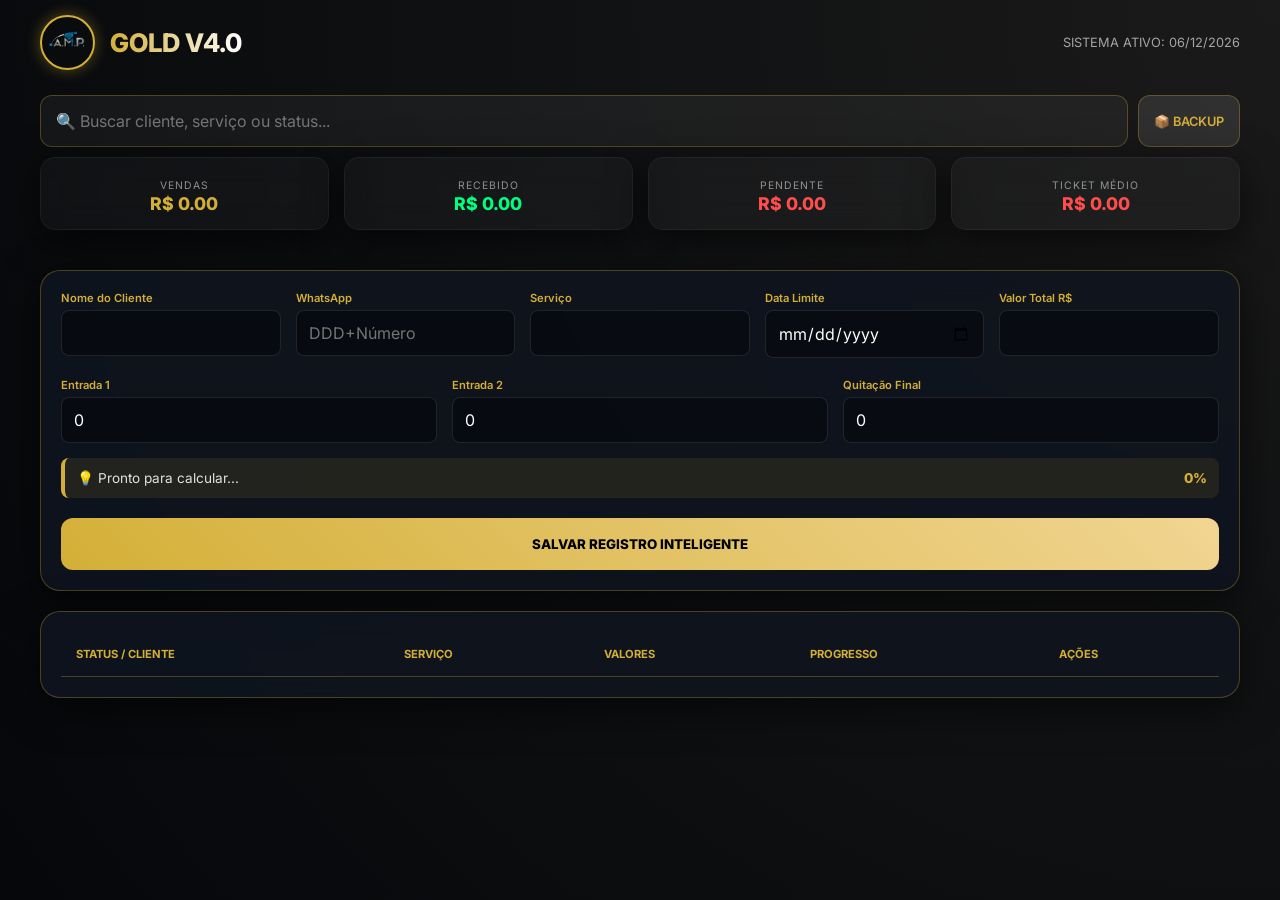
==== index.html @ 13220a51 "Add files via upload" ====
<!DOCTYPE html>
<html lang="pt-br">
<head>
    <meta charset="UTF-8">
    <meta name="viewport" content="width=device-width, initial-scale=1.0, maximum-scale=1.0, user-scalable=no">
    <title>GOLD V4.0 | MASTER INTEL</title>
    
    <link rel="manifest" href="manifest.json">
    <meta name="theme-color" content="#05070a">
    <meta name="apple-mobile-web-app-capable" content="yes">
    <meta name="apple-mobile-web-app-status-bar-style" content="black-translucent">
  
    <link href="https://fonts.googleapis.com/css2?family=Inter:wght@300;400;600;800&display=swap" rel="stylesheet">
    <link rel="icon" type="image/jpeg" href="logo.jpg">

    <style>
        :root {
            --accent-gold: #d4af37;
            --accent-green: #00ff80;
            --accent-red: #ff4d4d;
            --glass-bg: rgba(15, 20, 30, 0.9);
            --glass-border: rgba(212, 175, 55, 0.3);
        }

        * { margin: 0; padding: 0; box-sizing: border-box; font-family: 'Inter', sans-serif; -webkit-tap-highlight-color: transparent; }
        body { background: fixed radial-gradient(circle at top right, #1a1a1a, #05070a); color: #e0e0e0; min-height: 100vh; padding: 15px; }
        .container { max-width: 1200px; margin: 0 auto; }

        .glass-panel {
            background: var(--glass-bg);
            backdrop-filter: blur(15px);
            -webkit-backdrop-filter: blur(15px);
            border: 1px solid var(--glass-border);
            border-radius: 20px;
            padding: 20px;
            margin-bottom: 20px;
            box-shadow: 0 10px 40px rgba(0,0,0,0.6);
        }

        header { display: flex; justify-content: space-between; align-items: center; margin-bottom: 25px; }
        .logo-area { display: flex; align-items: center; gap: 15px; }
        .logo-img { width: 55px; height: 55px; border-radius: 50%; border: 2px solid var(--accent-gold); box-shadow: 0 0 15px rgba(212, 175, 55, 0.4); }
        .logo-text { font-weight: 800; font-size: 1.6rem; background: linear-gradient(to right, #d4af37, #fff); -webkit-background-clip: text; -webkit-text-fill-color: transparent; }

        .search-container { display: flex; gap: 10px; margin-bottom: 10px; }
        .search-container input {
            flex: 1; background: rgba(255,255,255,0.05); border: 1px solid var(--glass-border);
            padding: 15px; border-radius: 12px; color: white; font-size: 1rem;
        }

        .btn-backup { background: rgba(255,255,255,0.1); border: 1px solid var(--glass-border); color: var(--accent-gold); padding: 0 15px; border-radius: 12px; cursor: pointer; font-size: 0.8rem; font-weight: 600; }

        .stats-grid { display: grid; grid-template-columns: repeat(4, 1fr); gap: 15px; margin-bottom: 20px; }
        .stat-card { text-align: center; padding: 15px; border-radius: 15px; background: rgba(255,255,255,0.03); border: 1px solid rgba(255,255,255,0.05); }
        .stat-label { font-size: 0.65rem; text-transform: uppercase; opacity: 0.6; letter-spacing: 1px; }
        .stat-value { display: block; font-size: 1.1rem; font-weight: 800; color: var(--accent-gold); }

        .form-grid { display: grid; grid-template-columns: repeat(auto-fit, minmax(150px, 1fr)); gap: 15px; }
        .field { display: flex; flex-direction: column; gap: 5px; }
        label { font-size: 0.7rem; font-weight: 600; color: var(--accent-gold); }
        input { background: rgba(0,0,0,0.4); border: 1px solid rgba(255,255,255,0.1); padding: 12px; border-radius: 8px; color: white; transition: 0.3s; font-size: 16px !important; }
        input:focus { border-color: var(--accent-gold); background: rgba(0,0,0,0.6); outline: none; }

        .smart-info {
            background: rgba(212, 175, 55, 0.1); border-radius: 8px; padding: 12px; margin-top: 15px;
            border-left: 4px solid var(--accent-gold); font-size: 0.85rem; display: flex; justify-content: space-between; align-items: center;
        }

        .btn-gold {
            background: linear-gradient(45deg, #d4af37, #f1d592); color: #000; border: none;
            padding: 18px; border-radius: 12px; font-weight: 800; width: 100%; margin-top: 20px;
            cursor: pointer; text-transform: uppercase;
        }

        .table-wrapper { overflow-x: auto; -webkit-overflow-scrolling: touch; }
        table { width: 100%; border-collapse: collapse; min-width: 900px; }
        th { text-align: left; padding: 15px; color: var(--accent-gold); font-size: 0.7rem; border-bottom: 1px solid var(--glass-border); }
        td { padding: 15px; border-bottom: 1px solid rgba(255,255,255,0.05); font-size: 0.9rem; }

        .last-edited { border-left: 3px solid var(--accent-gold) !important; background: rgba(212, 175, 55, 0.05); }

        .progress-container { width: 100%; height: 6px; background: rgba(255,255,255,0.1); border-radius: 3px; margin-top: 8px; overflow: hidden; }
        .progress-bar { height: 100%; background: var(--accent-green); transition: width 0.5s ease; }

        .status-badge { padding: 4px 8px; border-radius: 4px; font-size: 0.65rem; font-weight: 800; }
        .bg-red { background: rgba(255, 77, 77, 0.2); color: var(--accent-red); animation: pulse 1.5s infinite; }
        .bg-green { background: rgba(0, 255, 128, 0.2); color: var(--accent-green); }

        @keyframes pulse { 0% { opacity: 1; } 50% { opacity: 0.6; } 100% { opacity: 1; } }

        .action-btn { background: rgba(255,255,255,0.05); border: 1px solid rgba(255,255,255,0.1); cursor: pointer; font-size: 1.1rem; transition: 0.2s; padding: 12px; border-radius: 8px; margin-right: 5px; color: white; }
        .action-btn:hover { background: var(--accent-gold); color: black; }

        @media (max-width: 800px) { 
            .stats-grid { grid-template-columns: 1fr 1fr; gap: 10px; }
            .logo-text { font-size: 1.3rem; }
            .btn-gold { padding: 22px; }
        }
    </style>
</head>
<body>

<div class="container">
    <header>
        <div class="logo-area">
            <img src="logo.jpg" class="logo-img" onerror="this.style.display='none'">
            <div class="logo-text">GOLD V4.0</div>
        </div>
        <div id="date-now" style="font-size: 0.8rem; opacity: 0.7;"></div>
    </header>

    <div class="search-container">
        <input type="text" id="searchInput" placeholder="🔍 Buscar cliente, serviço ou status..." onkeyup="renderTable()">
        <button class="btn-backup" onclick="exportData()">📦 BACKUP</button>
    </div>

    <div class="stats-grid">
        <div class="glass-panel stat-card"><span class="stat-label">Vendas</span><span class="stat-value" id="stat-total">R$ 0,00</span></div>
        <div class="glass-panel stat-card"><span class="stat-label">Recebido</span><span class="stat-value" id="stat-received" style="color:var(--accent-green)">R$ 0,00</span></div>
        <div class="glass-panel stat-card"><span class="stat-label">Pendente</span><span class="stat-value" id="stat-pending" style="color:var(--accent-red)">R$ 0,00</span></div>
        <div class="glass-panel stat-card"><span class="stat-label">Ticket Médio</span><span class="stat-value" id="stat-avg">R$ 0,00</span></div>
    </div>

    <div class="glass-panel" id="formPanel">
        <form id="mainForm">
            <input type="hidden" id="editIdx" value="-1">
            <div class="form-grid">
                <div class="field"><label>Nome do Cliente</label><input type="text" id="cName" required></div>
                <div class="field"><label>WhatsApp</label><input type="tel" id="cPhone" placeholder="DDD+Número"></div>
                <div class="field"><label>Serviço</label><input type="text" id="cServ" required></div>
                <div class="field"><label>Data Limite</label><input type="date" id="cDate" required></div>
                <div class="field"><label>Valor Total R$</label><input type="number" id="vTotal" step="0.01" required oninput="smartAutoFill()"></div>
            </div>

            <div class="form-grid" style="margin-top: 20px;">
                <div class="field"><label>Entrada 1</label><input type="number" id="vE1" step="0.01" value="0" oninput="smartAutoFill()"></div>
                <div class="field"><label>Entrada 2</label><input type="number" id="vE2" step="0.01" value="0" oninput="smartAutoFill()"></div>
                <div class="field"><label>Quitação Final</label><input type="number" id="vQuit" step="0.01" value="0" onclick="autoCompleteQuit()"></div>
            </div>

            <div class="smart-info">
                <span id="smartSuggestion">💡 Pronto para calcular...</span>
                <span id="smartPercent" style="font-weight: 800; color: var(--accent-gold);">0%</span>
            </div>

            <button type="submit" class="btn-gold" id="saveBtn">Salvar Registro Inteligente</button>
        </form>
    </div>

    <div class="glass-panel table-wrapper">
        <table>
            <thead>
                <tr>
                    <th>STATUS / CLIENTE</th>
                    <th>SERVIÇO</th>
                    <th>VALORES</th>
                    <th>PROGRESSO</th>
                    <th>AÇÕES</th>
                </tr>
            </thead>
            <tbody id="tableBody"></tbody>
        </table>
    </div>
</div>

<script>
    let db = JSON.parse(localStorage.getItem('GOLD_V4_MASTER')) || [];
    let lastModifiedIdx = -1;
    const META_TICKET = 500.00;

    function cleanVal(val) { 
        const n = parseFloat(val); 
        return isNaN(n) ? 0 : n; 
    }

    function smartAutoFill() {
        const total = cleanVal(document.getElementById('vTotal').value);
        const e1 = cleanVal(document.getElementById('vE1').value);
        const e2 = cleanVal(document.getElementById('vE2').value);
        const quit = cleanVal(document.getElementById('vQuit').value);
        const pago = e1 + e2 + quit;
        
        const percent = total > 0 ? (pago / total) * 100 : 0;
        document.getElementById('smartPercent').innerText = Math.min(percent, 100).toFixed(0) + "%";
        
        // Cálculo de previsão seguro (sem travar)
        let somaVendas = 0;
        db.forEach(item => somaVendas += cleanVal(item.total));
        
        let qtd = db.length;
        if(document.getElementById('editIdx').value === "-1") {
            somaVendas += total;
            qtd += 1;
        }

        const previsao = qtd > 0 ? (somaVendas / qtd) : 0;
        
        if (total > 0) {
            let cor = previsao < META_TICKET ? 'var(--accent-red)' : 'var(--accent-green)';
            document.getElementById('smartSuggestion').innerHTML = `💡 Falta: <b>R$ ${(total - (e1+e2+quit)).toFixed(2)}</b>. <small style="color:${cor}">Prev: R$ ${previsao.toFixed(2)}</small>`;
        }
    }

    function autoCompleteQuit() {
        const total = cleanVal(document.getElementById('vTotal').value);
        const e1 = cleanVal(document.getElementById('vE1').value);
        const e2 = cleanVal(document.getElementById('vE2').value);
        if (total > 0) {
            document.getElementById('vQuit').value = (total - (e1 + e2)).toFixed(2);
            smartAutoFill();
        }
    }

    function renderTable() {
        const tbody = document.getElementById('tableBody');
        const search = document.getElementById('searchInput').value.toLowerCase();
        tbody.innerHTML = '';
        let tVendas = 0, tRec = 0, tPen = 0;

        db.forEach((item, index) => {
            const vTotal = cleanVal(item.total);
            const vPago = cleanVal(item.e1) + cleanVal(item.e2) + cleanVal(item.quit);
            const vSaldo = vTotal - vPago;
            const percent = vTotal > 0 ? (vPago / vTotal) * 100 : 0;
            const isAtrasado = vSaldo > 0 && item.date && new Date(item.date) < new Date();
            const statusLabel = vSaldo <= 0 ? "QUITADO" : (isAtrasado ? "ATRASADO" : "EM DIA");

            if (!item.name.toLowerCase().includes(search) && !item.serv.toLowerCase().includes(search)) return;

            tVendas += vTotal; tRec += vPago; tPen += vSaldo;

            tbody.innerHTML += `
                <tr class="${index === lastModifiedIdx ? 'last-edited' : ''}">
                    <td>
                        <span class="status-badge ${vSaldo <= 0 ? 'bg-green' : (isAtrasado ? 'bg-red' : '')}">${statusLabel}</span><br>
                        <strong style="cursor:pointer; color:var(--accent-gold)" onclick="editItem(${index})">${item.name.toUpperCase()}</strong>
                    </td>
                    <td>${item.serv}<br><small style="opacity:0.5">${item.date || ''}</small></td>
                    <td><b>R$ ${vTotal.toFixed(2)}</b><br><small>Falta: R$ ${vSaldo.toFixed(2)}</small></td>
                    <td>
                        <div class="progress-container"><div class="progress-bar" style="width: ${Math.min(percent, 100)}%"></div></div>
                    </td>
                    <td>
                        <button class="action-btn" onclick="quickPay(${index})">✅</button>
                        <button class="action-btn" onclick="deleteItem(${index})">🗑️</button>
                    </td>
                </tr>
            `;
        });

        document.getElementById('stat-total').innerText = `R$ ${tVendas.toFixed(2)}`;
        document.getElementById('stat-received').innerText = `R$ ${tRec.toFixed(2)}`;
        document.getElementById('stat-pending').innerText = `R$ ${tPen.toFixed(2)}`;
        
        const tm = db.length > 0 ? (tVendas / db.length) : 0;
        const avgElem = document.getElementById('stat-avg');
        avgElem.innerText = `R$ ${tm.toFixed(2)}`;
        avgElem.style.color = tm >= META_TICKET ? "var(--accent-green)" : "var(--accent-red)";
    }

    function quickPay(index) {
        if(confirm("Marcar como pago?")) {
            const item = db[index];
            item.quit = (cleanVal(item.total) - (cleanVal(item.e1) + cleanVal(item.e2))).toFixed(2);
            saveData();
        }
    }

    document.getElementById('mainForm').onsubmit = function(e) {
        e.preventDefault();
        const idx = parseInt(document.getElementById('editIdx').value);
        const data = {
            name: document.getElementById('cName').value,
            phone: document.getElementById('cPhone').value,
            serv: document.getElementById('cServ').value,
            date: document.getElementById('cDate').value,
            total: document.getElementById('vTotal').value,
            e1: document.getElementById('vE1').value,
            e2: document.getElementById('vE2').value,
            quit: document.getElementById('vQuit').value
        };

        if(idx === -1) { 
            db.push(data); 
            lastModifiedIdx = db.length - 1; 
        } else { 
            db[idx] = data; 
            lastModifiedIdx = idx; 
        }

        saveData();
        this.reset();
        document.getElementById('editIdx').value = "-1";
        document.getElementById('saveBtn').innerText = "Salvar Registro Inteligente";
        document.getElementById('smartPercent').innerText = "0%";
    };

    function editItem(index) {
        const item = db[index];
        document.getElementById('cName').value = item.name;
        document.getElementById('cPhone').value = item.phone;
        document.getElementById('cServ').value = item.serv;
        document.getElementById('cDate').value = item.date;
        document.getElementById('vTotal').value = item.total;
        document.getElementById('vE1').value = item.e1;
        document.getElementById('vE2').value = item.e2;
        document.getElementById('vQuit').value = item.quit;
        document.getElementById('editIdx').value = index;
        document.getElementById('saveBtn').innerText = "Atualizar Master Gold";
        window.scrollTo({top: 0, behavior: 'smooth'});
        smartAutoFill();
    }

    function saveData() { 
        localStorage.setItem('GOLD_V4_MASTER', JSON.stringify(db)); 
        renderTable(); 
    }

    function deleteItem(index) { if(confirm("Apagar?")) { db.splice(index, 1); saveData(); } }

    function exportData() {
        if(db.length === 0) return alert("Vazio!");
        let t = "BACKUP GOLD:\n";
        db.forEach(i => t += `- ${i.name}: R$ ${i.total}\n`);
        navigator.clipboard.writeText(t);
        alert("Backup copiado!");
    }
    
    document.getElementById('date-now').innerText = "SISTEMA ATIVO: " + new Date().toLocaleDateString('pt-BR');
    renderTable();
</script>
</body>
</html>
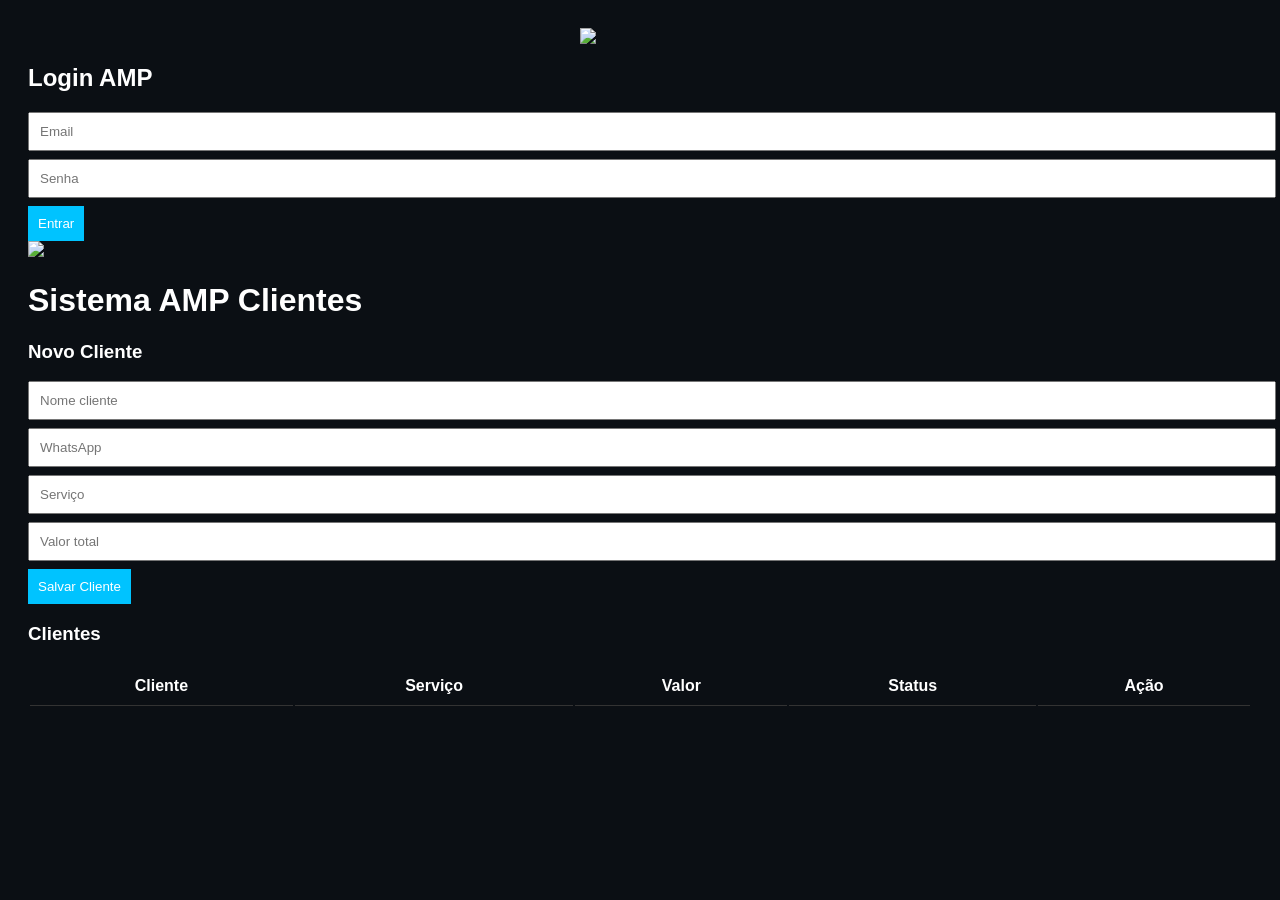
==== commit 92532d6d: "Add files via upload" ====
--- a/index.html
+++ b/index.html
@@ -1,333 +1,88 @@
 <!DOCTYPE html>
 <html lang="pt-br">
+
 <head>
-    <meta charset="UTF-8">
-    <meta name="viewport" content="width=device-width, initial-scale=1.0, maximum-scale=1.0, user-scalable=no">
-    <title>GOLD V4.0 | MASTER INTEL</title>
-    
-    <link rel="manifest" href="manifest.json">
-    <meta name="theme-color" content="#05070a">
-    <meta name="apple-mobile-web-app-capable" content="yes">
-    <meta name="apple-mobile-web-app-status-bar-style" content="black-translucent">
-  
-    <link href="https://fonts.googleapis.com/css2?family=Inter:wght@300;400;600;800&display=swap" rel="stylesheet">
-    <link rel="icon" type="image/jpeg" href="logo.jpg">
+<meta charset="UTF-8">
+<meta name="viewport" content="width=device-width, initial-scale=1.0">
 
-    <style>
-        :root {
-            --accent-gold: #d4af37;
-            --accent-green: #00ff80;
-            --accent-red: #ff4d4d;
-            --glass-bg: rgba(15, 20, 30, 0.9);
-            --glass-border: rgba(212, 175, 55, 0.3);
-        }
+<title>AMP GOLD V7 PRO</title>
 
-        * { margin: 0; padding: 0; box-sizing: border-box; font-family: 'Inter', sans-serif; -webkit-tap-highlight-color: transparent; }
-        body { background: fixed radial-gradient(circle at top right, #1a1a1a, #05070a); color: #e0e0e0; min-height: 100vh; padding: 15px; }
-        .container { max-width: 1200px; margin: 0 auto; }
+<link rel="manifest" href="manifest.json">
+<link rel="icon" href="logo.png">
 
-        .glass-panel {
-            background: var(--glass-bg);
-            backdrop-filter: blur(15px);
-            -webkit-backdrop-filter: blur(15px);
-            border: 1px solid var(--glass-border);
-            border-radius: 20px;
-            padding: 20px;
-            margin-bottom: 20px;
-            box-shadow: 0 10px 40px rgba(0,0,0,0.6);
-        }
+<link rel="stylesheet" href="style.css">
 
-        header { display: flex; justify-content: space-between; align-items: center; margin-bottom: 25px; }
-        .logo-area { display: flex; align-items: center; gap: 15px; }
-        .logo-img { width: 55px; height: 55px; border-radius: 50%; border: 2px solid var(--accent-gold); box-shadow: 0 0 15px rgba(212, 175, 55, 0.4); }
-        .logo-text { font-weight: 800; font-size: 1.6rem; background: linear-gradient(to right, #d4af37, #fff); -webkit-background-clip: text; -webkit-text-fill-color: transparent; }
+</head>
 
-        .search-container { display: flex; gap: 10px; margin-bottom: 10px; }
-        .search-container input {
-            flex: 1; background: rgba(255,255,255,0.05); border: 1px solid var(--glass-border);
-            padding: 15px; border-radius: 12px; color: white; font-size: 1rem;
-        }
-
-        .btn-backup { background: rgba(255,255,255,0.1); border: 1px solid var(--glass-border); color: var(--accent-gold); padding: 0 15px; border-radius: 12px; cursor: pointer; font-size: 0.8rem; font-weight: 600; }
-
-        .stats-grid { display: grid; grid-template-columns: repeat(4, 1fr); gap: 15px; margin-bottom: 20px; }
-        .stat-card { text-align: center; padding: 15px; border-radius: 15px; background: rgba(255,255,255,0.03); border: 1px solid rgba(255,255,255,0.05); }
-        .stat-label { font-size: 0.65rem; text-transform: uppercase; opacity: 0.6; letter-spacing: 1px; }
-        .stat-value { display: block; font-size: 1.1rem; font-weight: 800; color: var(--accent-gold); }
-
-        .form-grid { display: grid; grid-template-columns: repeat(auto-fit, minmax(150px, 1fr)); gap: 15px; }
-        .field { display: flex; flex-direction: column; gap: 5px; }
-        label { font-size: 0.7rem; font-weight: 600; color: var(--accent-gold); }
-        input { background: rgba(0,0,0,0.4); border: 1px solid rgba(255,255,255,0.1); padding: 12px; border-radius: 8px; color: white; transition: 0.3s; font-size: 16px !important; }
-        input:focus { border-color: var(--accent-gold); background: rgba(0,0,0,0.6); outline: none; }
-
-        .smart-info {
-            background: rgba(212, 175, 55, 0.1); border-radius: 8px; padding: 12px; margin-top: 15px;
-            border-left: 4px solid var(--accent-gold); font-size: 0.85rem; display: flex; justify-content: space-between; align-items: center;
-        }
-
-        .btn-gold {
-            background: linear-gradient(45deg, #d4af37, #f1d592); color: #000; border: none;
-            padding: 18px; border-radius: 12px; font-weight: 800; width: 100%; margin-top: 20px;
-            cursor: pointer; text-transform: uppercase;
-        }
-
-        .table-wrapper { overflow-x: auto; -webkit-overflow-scrolling: touch; }
-        table { width: 100%; border-collapse: collapse; min-width: 900px; }
-        th { text-align: left; padding: 15px; color: var(--accent-gold); font-size: 0.7rem; border-bottom: 1px solid var(--glass-border); }
-        td { padding: 15px; border-bottom: 1px solid rgba(255,255,255,0.05); font-size: 0.9rem; }
-
-        .last-edited { border-left: 3px solid var(--accent-gold) !important; background: rgba(212, 175, 55, 0.05); }
-
-        .progress-container { width: 100%; height: 6px; background: rgba(255,255,255,0.1); border-radius: 3px; margin-top: 8px; overflow: hidden; }
-        .progress-bar { height: 100%; background: var(--accent-green); transition: width 0.5s ease; }
-
-        .status-badge { padding: 4px 8px; border-radius: 4px; font-size: 0.65rem; font-weight: 800; }
-        .bg-red { background: rgba(255, 77, 77, 0.2); color: var(--accent-red); animation: pulse 1.5s infinite; }
-        .bg-green { background: rgba(0, 255, 128, 0.2); color: var(--accent-green); }
-
-        @keyframes pulse { 0% { opacity: 1; } 50% { opacity: 0.6; } 100% { opacity: 1; } }
-
-        .action-btn { background: rgba(255,255,255,0.05); border: 1px solid rgba(255,255,255,0.1); cursor: pointer; font-size: 1.1rem; transition: 0.2s; padding: 12px; border-radius: 8px; margin-right: 5px; color: white; }
-        .action-btn:hover { background: var(--accent-gold); color: black; }
-
-        @media (max-width: 800px) { 
-            .stats-grid { grid-template-columns: 1fr 1fr; gap: 10px; }
-            .logo-text { font-size: 1.3rem; }
-            .btn-gold { padding: 22px; }
-        }
-    </style>
-</head>
 <body>
 
-<div class="container">
-    <header>
-        <div class="logo-area">
-            <img src="logo.jpg" class="logo-img" onerror="this.style.display='none'">
-            <div class="logo-text">GOLD V4.0</div>
-        </div>
-        <div id="date-now" style="font-size: 0.8rem; opacity: 0.7;"></div>
-    </header>
+<div id="login">
 
-    <div class="search-container">
-        <input type="text" id="searchInput" placeholder="🔍 Buscar cliente, serviço ou status..." onkeyup="renderTable()">
-        <button class="btn-backup" onclick="exportData()">📦 BACKUP</button>
-    </div>
+<img src="logo.png" class="logo">
 
-    <div class="stats-grid">
-        <div class="glass-panel stat-card"><span class="stat-label">Vendas</span><span class="stat-value" id="stat-total">R$ 0,00</span></div>
-        <div class="glass-panel stat-card"><span class="stat-label">Recebido</span><span class="stat-value" id="stat-received" style="color:var(--accent-green)">R$ 0,00</span></div>
-        <div class="glass-panel stat-card"><span class="stat-label">Pendente</span><span class="stat-value" id="stat-pending" style="color:var(--accent-red)">R$ 0,00</span></div>
-        <div class="glass-panel stat-card"><span class="stat-label">Ticket Médio</span><span class="stat-value" id="stat-avg">R$ 0,00</span></div>
-    </div>
+<h2>Login AMP</h2>
 
-    <div class="glass-panel" id="formPanel">
-        <form id="mainForm">
-            <input type="hidden" id="editIdx" value="-1">
-            <div class="form-grid">
-                <div class="field"><label>Nome do Cliente</label><input type="text" id="cName" required></div>
-                <div class="field"><label>WhatsApp</label><input type="tel" id="cPhone" placeholder="DDD+Número"></div>
-                <div class="field"><label>Serviço</label><input type="text" id="cServ" required></div>
-                <div class="field"><label>Data Limite</label><input type="date" id="cDate" required></div>
-                <div class="field"><label>Valor Total R$</label><input type="number" id="vTotal" step="0.01" required oninput="smartAutoFill()"></div>
-            </div>
+<input type="email" id="email" placeholder="Email">
+<input type="password" id="senha" placeholder="Senha">
 
-            <div class="form-grid" style="margin-top: 20px;">
-                <div class="field"><label>Entrada 1</label><input type="number" id="vE1" step="0.01" value="0" oninput="smartAutoFill()"></div>
-                <div class="field"><label>Entrada 2</label><input type="number" id="vE2" step="0.01" value="0" oninput="smartAutoFill()"></div>
-                <div class="field"><label>Quitação Final</label><input type="number" id="vQuit" step="0.01" value="0" onclick="autoCompleteQuit()"></div>
-            </div>
+<button onclick="login()">Entrar</button>
 
-            <div class="smart-info">
-                <span id="smartSuggestion">💡 Pronto para calcular...</span>
-                <span id="smartPercent" style="font-weight: 800; color: var(--accent-gold);">0%</span>
-            </div>
-
-            <button type="submit" class="btn-gold" id="saveBtn">Salvar Registro Inteligente</button>
-        </form>
-    </div>
-
-    <div class="glass-panel table-wrapper">
-        <table>
-            <thead>
-                <tr>
-                    <th>STATUS / CLIENTE</th>
-                    <th>SERVIÇO</th>
-                    <th>VALORES</th>
-                    <th>PROGRESSO</th>
-                    <th>AÇÕES</th>
-                </tr>
-            </thead>
-            <tbody id="tableBody"></tbody>
-        </table>
-    </div>
 </div>
 
-<script>
-    let db = JSON.parse(localStorage.getItem('GOLD_V4_MASTER')) || [];
-    let lastModifiedIdx = -1;
-    const META_TICKET = 500.00;
 
-    function cleanVal(val) { 
-        const n = parseFloat(val); 
-        return isNaN(n) ? 0 : n; 
-    }
+<div id="app">
 
-    function smartAutoFill() {
-        const total = cleanVal(document.getElementById('vTotal').value);
-        const e1 = cleanVal(document.getElementById('vE1').value);
-        const e2 = cleanVal(document.getElementById('vE2').value);
-        const quit = cleanVal(document.getElementById('vQuit').value);
-        const pago = e1 + e2 + quit;
-        
-        const percent = total > 0 ? (pago / total) * 100 : 0;
-        document.getElementById('smartPercent').innerText = Math.min(percent, 100).toFixed(0) + "%";
-        
-        // Cálculo de previsão seguro (sem travar)
-        let somaVendas = 0;
-        db.forEach(item => somaVendas += cleanVal(item.total));
-        
-        let qtd = db.length;
-        if(document.getElementById('editIdx').value === "-1") {
-            somaVendas += total;
-            qtd += 1;
-        }
+<header>
 
-        const previsao = qtd > 0 ? (somaVendas / qtd) : 0;
-        
-        if (total > 0) {
-            let cor = previsao < META_TICKET ? 'var(--accent-red)' : 'var(--accent-green)';
-            document.getElementById('smartSuggestion').innerHTML = `💡 Falta: <b>R$ ${(total - (e1+e2+quit)).toFixed(2)}</b>. <small style="color:${cor}">Prev: R$ ${previsao.toFixed(2)}</small>`;
-        }
-    }
+<img src="logo.png" class="logo-small">
 
-    function autoCompleteQuit() {
-        const total = cleanVal(document.getElementById('vTotal').value);
-        const e1 = cleanVal(document.getElementById('vE1').value);
-        const e2 = cleanVal(document.getElementById('vE2').value);
-        if (total > 0) {
-            document.getElementById('vQuit').value = (total - (e1 + e2)).toFixed(2);
-            smartAutoFill();
-        }
-    }
+<h1>Sistema AMP Clientes</h1>
 
-    function renderTable() {
-        const tbody = document.getElementById('tableBody');
-        const search = document.getElementById('searchInput').value.toLowerCase();
-        tbody.innerHTML = '';
-        let tVendas = 0, tRec = 0, tPen = 0;
+</header>
 
-        db.forEach((item, index) => {
-            const vTotal = cleanVal(item.total);
-            const vPago = cleanVal(item.e1) + cleanVal(item.e2) + cleanVal(item.quit);
-            const vSaldo = vTotal - vPago;
-            const percent = vTotal > 0 ? (vPago / vTotal) * 100 : 0;
-            const isAtrasado = vSaldo > 0 && item.date && new Date(item.date) < new Date();
-            const statusLabel = vSaldo <= 0 ? "QUITADO" : (isAtrasado ? "ATRASADO" : "EM DIA");
 
-            if (!item.name.toLowerCase().includes(search) && !item.serv.toLowerCase().includes(search)) return;
+<section class="cadastro">
 
-            tVendas += vTotal; tRec += vPago; tPen += vSaldo;
+<h3>Novo Cliente</h3>
 
-            tbody.innerHTML += `
-                <tr class="${index === lastModifiedIdx ? 'last-edited' : ''}">
-                    <td>
-                        <span class="status-badge ${vSaldo <= 0 ? 'bg-green' : (isAtrasado ? 'bg-red' : '')}">${statusLabel}</span><br>
-                        <strong style="cursor:pointer; color:var(--accent-gold)" onclick="editItem(${index})">${item.name.toUpperCase()}</strong>
-                    </td>
-                    <td>${item.serv}<br><small style="opacity:0.5">${item.date || ''}</small></td>
-                    <td><b>R$ ${vTotal.toFixed(2)}</b><br><small>Falta: R$ ${vSaldo.toFixed(2)}</small></td>
-                    <td>
-                        <div class="progress-container"><div class="progress-bar" style="width: ${Math.min(percent, 100)}%"></div></div>
-                    </td>
-                    <td>
-                        <button class="action-btn" onclick="quickPay(${index})">✅</button>
-                        <button class="action-btn" onclick="deleteItem(${index})">🗑️</button>
-                    </td>
-                </tr>
-            `;
-        });
+<input id="nome" placeholder="Nome cliente">
+<input id="telefone" placeholder="WhatsApp">
+<input id="servico" placeholder="Serviço">
 
-        document.getElementById('stat-total').innerText = `R$ ${tVendas.toFixed(2)}`;
-        document.getElementById('stat-received').innerText = `R$ ${tRec.toFixed(2)}`;
-        document.getElementById('stat-pending').innerText = `R$ ${tPen.toFixed(2)}`;
-        
-        const tm = db.length > 0 ? (tVendas / db.length) : 0;
-        const avgElem = document.getElementById('stat-avg');
-        avgElem.innerText = `R$ ${tm.toFixed(2)}`;
-        avgElem.style.color = tm >= META_TICKET ? "var(--accent-green)" : "var(--accent-red)";
-    }
+<input id="valorTotal" placeholder="Valor total">
 
-    function quickPay(index) {
-        if(confirm("Marcar como pago?")) {
-            const item = db[index];
-            item.quit = (cleanVal(item.total) - (cleanVal(item.e1) + cleanVal(item.e2))).toFixed(2);
-            saveData();
-        }
-    }
+<button onclick="salvar()">Salvar Cliente</button>
 
-    document.getElementById('mainForm').onsubmit = function(e) {
-        e.preventDefault();
-        const idx = parseInt(document.getElementById('editIdx').value);
-        const data = {
-            name: document.getElementById('cName').value,
-            phone: document.getElementById('cPhone').value,
-            serv: document.getElementById('cServ').value,
-            date: document.getElementById('cDate').value,
-            total: document.getElementById('vTotal').value,
-            e1: document.getElementById('vE1').value,
-            e2: document.getElementById('vE2').value,
-            quit: document.getElementById('vQuit').value
-        };
+</section>
 
-        if(idx === -1) { 
-            db.push(data); 
-            lastModifiedIdx = db.length - 1; 
-        } else { 
-            db[idx] = data; 
-            lastModifiedIdx = idx; 
-        }
 
-        saveData();
-        this.reset();
-        document.getElementById('editIdx').value = "-1";
-        document.getElementById('saveBtn').innerText = "Salvar Registro Inteligente";
-        document.getElementById('smartPercent').innerText = "0%";
-    };
+<section>
 
-    function editItem(index) {
-        const item = db[index];
-        document.getElementById('cName').value = item.name;
-        document.getElementById('cPhone').value = item.phone;
-        document.getElementById('cServ').value = item.serv;
-        document.getElementById('cDate').value = item.date;
-        document.getElementById('vTotal').value = item.total;
-        document.getElementById('vE1').value = item.e1;
-        document.getElementById('vE2').value = item.e2;
-        document.getElementById('vQuit').value = item.quit;
-        document.getElementById('editIdx').value = index;
-        document.getElementById('saveBtn').innerText = "Atualizar Master Gold";
-        window.scrollTo({top: 0, behavior: 'smooth'});
-        smartAutoFill();
-    }
+<h3>Clientes</h3>
 
-    function saveData() { 
-        localStorage.setItem('GOLD_V4_MASTER', JSON.stringify(db)); 
-        renderTable(); 
-    }
+<table>
 
-    function deleteItem(index) { if(confirm("Apagar?")) { db.splice(index, 1); saveData(); } }
+<thead>
 
-    function exportData() {
-        if(db.length === 0) return alert("Vazio!");
-        let t = "BACKUP GOLD:\n";
-        db.forEach(i => t += `- ${i.name}: R$ ${i.total}\n`);
-        navigator.clipboard.writeText(t);
-        alert("Backup copiado!");
-    }
-    
-    document.getElementById('date-now').innerText = "SISTEMA ATIVO: " + new Date().toLocaleDateString('pt-BR');
-    renderTable();
-</script>
+<tr>
+<th>Cliente</th>
+<th>Serviço</th>
+<th>Valor</th>
+<th>Status</th>
+<th>Ação</th>
+</tr>
+
+</thead>
+
+<tbody id="lista"></tbody>
+
+</table>
+
+</section>
+
+</div>
+
+<script src="script.js"></script>
+
 </body>
 </html>
--- a/style.css
+++ b/style.css
@@ -0,0 +1,41 @@
+body{
+font-family:Arial;
+background:#0b0f14;
+color:white;
+padding:20px;
+}
+
+.logo{
+width:120px;
+display:block;
+margin:auto;
+}
+
+.logo-small{
+width:50px;
+}
+
+input{
+display:block;
+margin:8px 0;
+padding:10px;
+width:100%;
+}
+
+button{
+padding:10px;
+background:#00c3ff;
+border:none;
+color:white;
+cursor:pointer;
+}
+
+table{
+width:100%;
+margin-top:20px;
+}
+
+td,th{
+padding:10px;
+border-bottom:1px solid #333;
+}
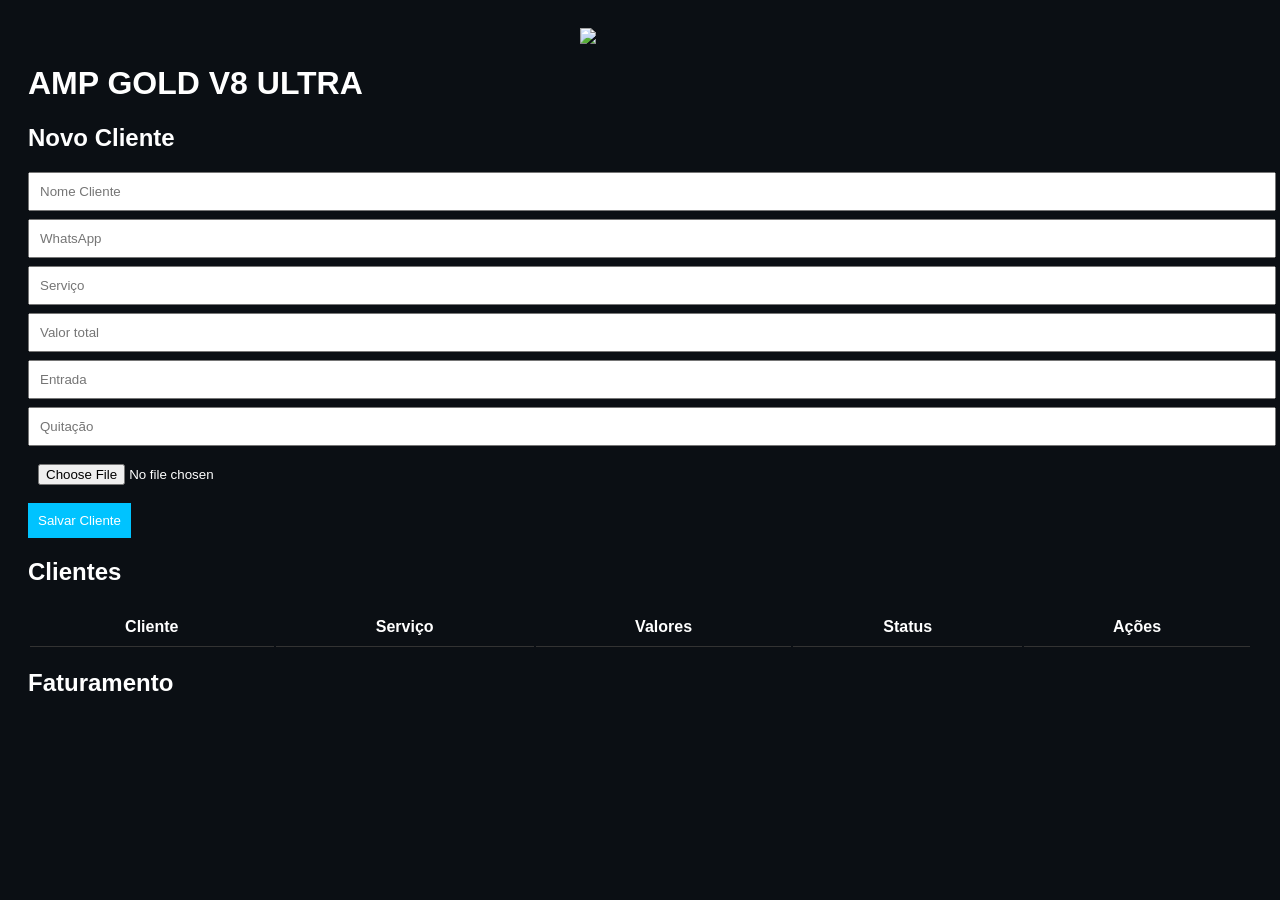
==== commit e55ebc2a: "Update index.html" ====
--- a/index.html
+++ b/index.html
@@ -2,13 +2,17 @@
 <html lang="pt-br">
 
 <head>
+
 <meta charset="UTF-8">
 <meta name="viewport" content="width=device-width, initial-scale=1.0">
 
-<title>AMP GOLD V7 PRO</title>
+<title>AMP GOLD V8 ULTRA</title>
 
 <link rel="manifest" href="manifest.json">
 <link rel="icon" href="logo.png">
+
+<script src="https://cdn.jsdelivr.net/npm/chart.js"></script>
+<script src="https://cdn.jsdelivr.net/npm/jspdf"></script>
 
 <link rel="stylesheet" href="style.css">
 
@@ -16,40 +20,31 @@
 
 <body>
 
-<div id="login">
+<header>
 
 <img src="logo.png" class="logo">
 
-<h2>Login AMP</h2>
-
-<input type="email" id="email" placeholder="Email">
-<input type="password" id="senha" placeholder="Senha">
-
-<button onclick="login()">Entrar</button>
-
-</div>
-
-
-<div id="app">
-
-<header>
-
-<img src="logo.png" class="logo-small">
-
-<h1>Sistema AMP Clientes</h1>
+<h1>AMP GOLD V8 ULTRA</h1>
 
 </header>
 
 
-<section class="cadastro">
+<section class="painel">
 
-<h3>Novo Cliente</h3>
+<h2>Novo Cliente</h2>
 
-<input id="nome" placeholder="Nome cliente">
+<input id="nome" placeholder="Nome Cliente">
 <input id="telefone" placeholder="WhatsApp">
+
 <input id="servico" placeholder="Serviço">
 
 <input id="valorTotal" placeholder="Valor total">
+
+<input id="entrada" placeholder="Entrada">
+
+<input id="quitacao" placeholder="Quitação">
+
+<input id="foto" type="file">
 
 <button onclick="salvar()">Salvar Cliente</button>
 
@@ -58,7 +53,7 @@
 
 <section>
 
-<h3>Clientes</h3>
+<h2>Clientes</h2>
 
 <table>
 
@@ -67,9 +62,9 @@
 <tr>
 <th>Cliente</th>
 <th>Serviço</th>
-<th>Valor</th>
+<th>Valores</th>
 <th>Status</th>
-<th>Ação</th>
+<th>Ações</th>
 </tr>
 
 </thead>
@@ -80,9 +75,18 @@
 
 </section>
 
-</div>
+
+<section>
+
+<h2>Faturamento</h2>
+
+<canvas id="grafico"></canvas>
+
+</section>
+
 
 <script src="script.js"></script>
 
 </body>
-</html>+
+</html>
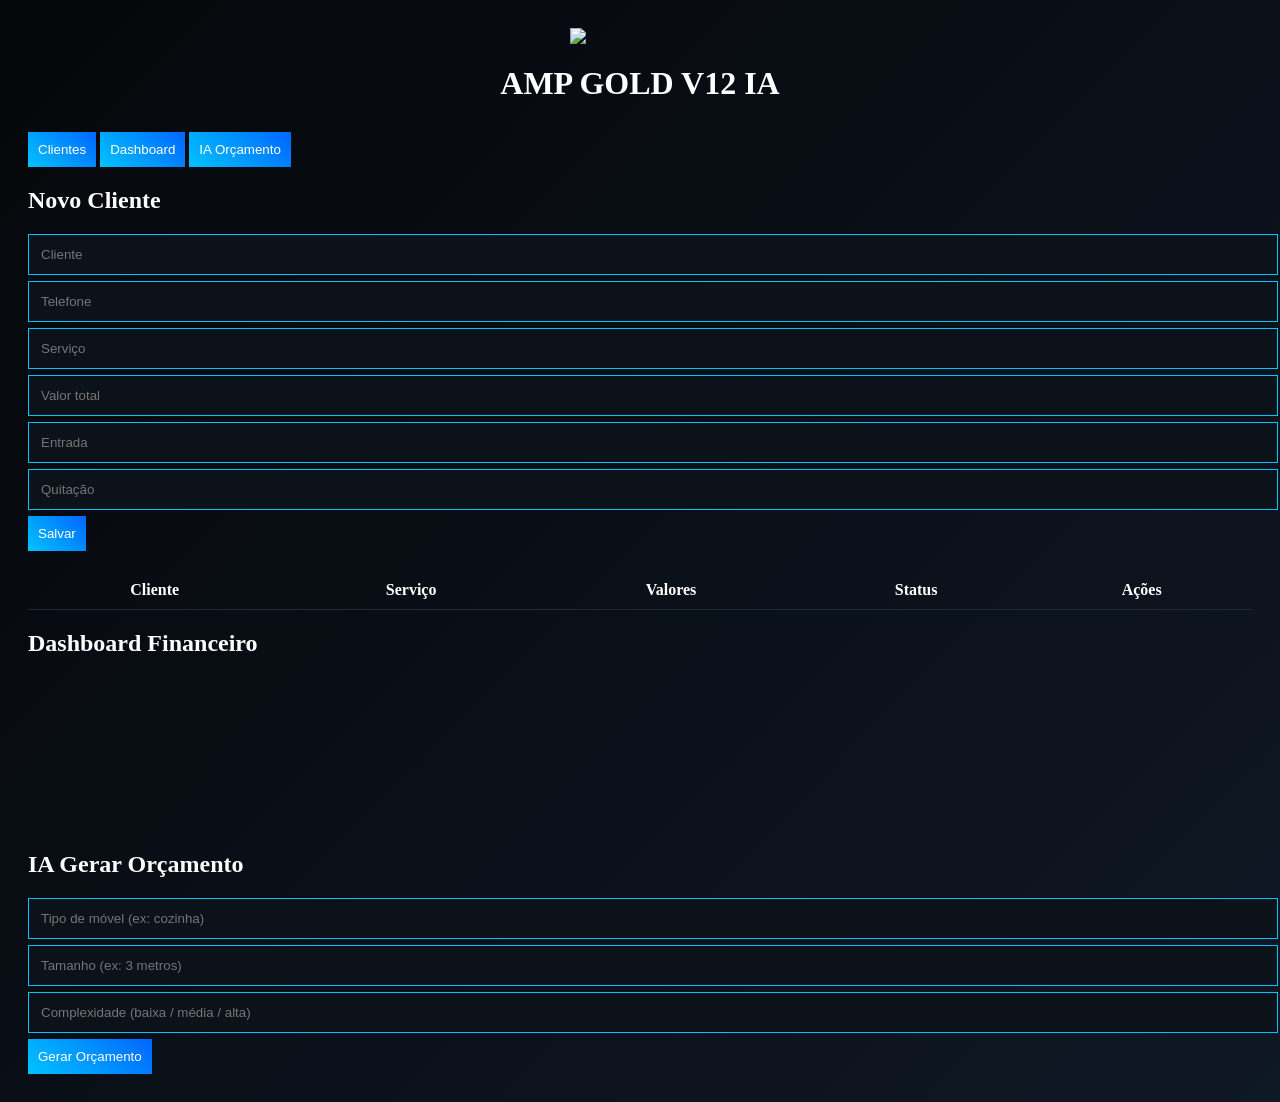
==== commit e0424720: "Update index.html" ====
--- a/index.html
+++ b/index.html
@@ -6,15 +6,13 @@
 <meta charset="UTF-8">
 <meta name="viewport" content="width=device-width, initial-scale=1.0">
 
-<title>AMP GOLD V8 ULTRA</title>
+<title>AMP GOLD V12 IA</title>
 
 <link rel="manifest" href="manifest.json">
-<link rel="icon" href="logo.png">
+<link rel="stylesheet" href="style.css">
 
 <script src="https://cdn.jsdelivr.net/npm/chart.js"></script>
 <script src="https://cdn.jsdelivr.net/npm/jspdf"></script>
-
-<link rel="stylesheet" href="style.css">
 
 </head>
 
@@ -24,41 +22,35 @@
 
 <img src="logo.png" class="logo">
 
-<h1>AMP GOLD V8 ULTRA</h1>
+<h1>AMP GOLD V12 IA</h1>
 
 </header>
 
+<nav>
 
-<section class="painel">
+<button onclick="abrir('clientes')">Clientes</button>
+<button onclick="abrir('dashboard')">Dashboard</button>
+<button onclick="abrir('ia')">IA Orçamento</button>
+
+</nav>
+
+<section id="clientes">
 
 <h2>Novo Cliente</h2>
 
-<input id="nome" placeholder="Nome Cliente">
-<input id="telefone" placeholder="WhatsApp">
-
+<input id="nome" placeholder="Cliente">
+<input id="telefone" placeholder="Telefone">
 <input id="servico" placeholder="Serviço">
 
-<input id="valorTotal" placeholder="Valor total">
-
+<input id="valor" placeholder="Valor total">
 <input id="entrada" placeholder="Entrada">
-
 <input id="quitacao" placeholder="Quitação">
 
-<input id="foto" type="file">
-
-<button onclick="salvar()">Salvar Cliente</button>
-
-</section>
-
-
-<section>
-
-<h2>Clientes</h2>
+<button onclick="salvarCliente()">Salvar</button>
 
 <table>
 
 <thead>
-
 <tr>
 <th>Cliente</th>
 <th>Serviço</th>
@@ -66,27 +58,39 @@
 <th>Status</th>
 <th>Ações</th>
 </tr>
-
 </thead>
 
-<tbody id="lista"></tbody>
+<tbody id="listaClientes"></tbody>
 
 </table>
 
 </section>
 
+<section id="dashboard">
 
-<section>
-
-<h2>Faturamento</h2>
+<h2>Dashboard Financeiro</h2>
 
 <canvas id="grafico"></canvas>
 
 </section>
 
+<section id="ia">
 
-<script src="script.js"></script>
+<h2>IA Gerar Orçamento</h2>
+
+<input id="tipoMovel" placeholder="Tipo de móvel (ex: cozinha)">
+<input id="tamanho" placeholder="Tamanho (ex: 3 metros)">
+<input id="complexidade" placeholder="Complexidade (baixa / média / alta)">
+
+<button onclick="gerarOrcamentoIA()">Gerar Orçamento</button>
+
+<div id="orcamentoIA"></div>
+
+</section>
+
+<script src="firebase.js"></script>
+<script src="ia.js"></script>
+<script src="app.js"></script>
 
 </body>
-
 </html>
--- a/style.css
+++ b/style.css
@@ -1,41 +1,79 @@
 body{
-font-family:Arial;
-background:#0b0f14;
+
+background:linear-gradient(135deg,#05070a,#0f1825);
+
 color:white;
+
+font-family:Segoe UI;
+
 padding:20px;
+
 }
 
 .logo{
-width:120px;
+
+width:140px;
+
 display:block;
+
 margin:auto;
+
 }
 
-.logo-small{
-width:50px;
+header{
+
+text-align:center;
+
+margin-bottom:30px;
+
 }
 
 input{
+
 display:block;
-margin:8px 0;
-padding:10px;
+
 width:100%;
+
+padding:12px;
+
+margin:6px 0;
+
+background:#0c121a;
+
+border:1px solid #00c3ff;
+
+color:white;
+
 }
 
 button{
+
 padding:10px;
-background:#00c3ff;
+
+background:linear-gradient(45deg,#00c3ff,#0066ff);
+
 border:none;
+
 color:white;
+
 cursor:pointer;
+
 }
 
 table{
+
 width:100%;
+
 margin-top:20px;
+
+border-collapse:collapse;
+
 }
 
 td,th{
+
 padding:10px;
-border-bottom:1px solid #333;
-}+
+border-bottom:1px solid #1f2a38;
+
+}
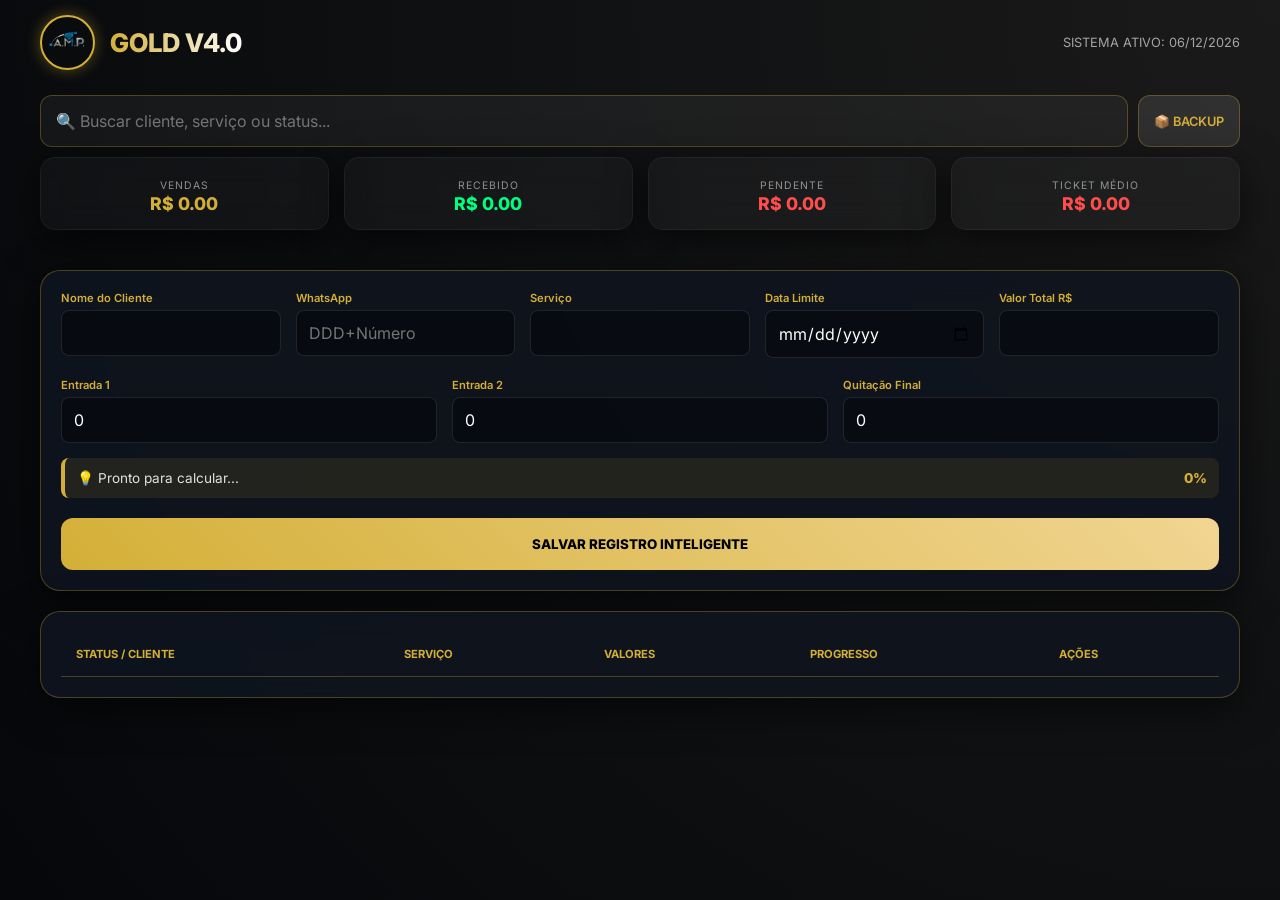
==== commit c2d59fc4: "Update index.html" ====
--- a/index.html
+++ b/index.html
@@ -1,96 +1,333 @@
 <!DOCTYPE html>
 <html lang="pt-br">
-
 <head>
-
-<meta charset="UTF-8">
-<meta name="viewport" content="width=device-width, initial-scale=1.0">
-
-<title>AMP GOLD V12 IA</title>
-
-<link rel="manifest" href="manifest.json">
-<link rel="stylesheet" href="style.css">
-
-<script src="https://cdn.jsdelivr.net/npm/chart.js"></script>
-<script src="https://cdn.jsdelivr.net/npm/jspdf"></script>
-
+    <meta charset="UTF-8">
+    <meta name="viewport" content="width=device-width, initial-scale=1.0, maximum-scale=1.0, user-scalable=no">
+    <title>GOLD V4.0 | MASTER INTEL</title>
+    
+    <link rel="manifest" href="manifest.json">
+    <meta name="theme-color" content="#05070a">
+    <meta name="apple-mobile-web-app-capable" content="yes">
+    <meta name="apple-mobile-web-app-status-bar-style" content="black-translucent">
+  
+    <link href="https://fonts.googleapis.com/css2?family=Inter:wght@300;400;600;800&display=swap" rel="stylesheet">
+    <link rel="icon" type="image/jpeg" href="logo.jpg">
+
+    <style>
+        :root {
+            --accent-gold: #d4af37;
+            --accent-green: #00ff80;
+            --accent-red: #ff4d4d;
+            --glass-bg: rgba(15, 20, 30, 0.9);
+            --glass-border: rgba(212, 175, 55, 0.3);
+        }
+
+        * { margin: 0; padding: 0; box-sizing: border-box; font-family: 'Inter', sans-serif; -webkit-tap-highlight-color: transparent; }
+        body { background: fixed radial-gradient(circle at top right, #1a1a1a, #05070a); color: #e0e0e0; min-height: 100vh; padding: 15px; }
+        .container { max-width: 1200px; margin: 0 auto; }
+
+        .glass-panel {
+            background: var(--glass-bg);
+            backdrop-filter: blur(15px);
+            -webkit-backdrop-filter: blur(15px);
+            border: 1px solid var(--glass-border);
+            border-radius: 20px;
+            padding: 20px;
+            margin-bottom: 20px;
+            box-shadow: 0 10px 40px rgba(0,0,0,0.6);
+        }
+
+        header { display: flex; justify-content: space-between; align-items: center; margin-bottom: 25px; }
+        .logo-area { display: flex; align-items: center; gap: 15px; }
+        .logo-img { width: 55px; height: 55px; border-radius: 50%; border: 2px solid var(--accent-gold); box-shadow: 0 0 15px rgba(212, 175, 55, 0.4); }
+        .logo-text { font-weight: 800; font-size: 1.6rem; background: linear-gradient(to right, #d4af37, #fff); -webkit-background-clip: text; -webkit-text-fill-color: transparent; }
+
+        .search-container { display: flex; gap: 10px; margin-bottom: 10px; }
+        .search-container input {
+            flex: 1; background: rgba(255,255,255,0.05); border: 1px solid var(--glass-border);
+            padding: 15px; border-radius: 12px; color: white; font-size: 1rem;
+        }
+
+        .btn-backup { background: rgba(255,255,255,0.1); border: 1px solid var(--glass-border); color: var(--accent-gold); padding: 0 15px; border-radius: 12px; cursor: pointer; font-size: 0.8rem; font-weight: 600; }
+
+        .stats-grid { display: grid; grid-template-columns: repeat(4, 1fr); gap: 15px; margin-bottom: 20px; }
+        .stat-card { text-align: center; padding: 15px; border-radius: 15px; background: rgba(255,255,255,0.03); border: 1px solid rgba(255,255,255,0.05); }
+        .stat-label { font-size: 0.65rem; text-transform: uppercase; opacity: 0.6; letter-spacing: 1px; }
+        .stat-value { display: block; font-size: 1.1rem; font-weight: 800; color: var(--accent-gold); }
+
+        .form-grid { display: grid; grid-template-columns: repeat(auto-fit, minmax(150px, 1fr)); gap: 15px; }
+        .field { display: flex; flex-direction: column; gap: 5px; }
+        label { font-size: 0.7rem; font-weight: 600; color: var(--accent-gold); }
+        input { background: rgba(0,0,0,0.4); border: 1px solid rgba(255,255,255,0.1); padding: 12px; border-radius: 8px; color: white; transition: 0.3s; font-size: 16px !important; }
+        input:focus { border-color: var(--accent-gold); background: rgba(0,0,0,0.6); outline: none; }
+
+        .smart-info {
+            background: rgba(212, 175, 55, 0.1); border-radius: 8px; padding: 12px; margin-top: 15px;
+            border-left: 4px solid var(--accent-gold); font-size: 0.85rem; display: flex; justify-content: space-between; align-items: center;
+        }
+
+        .btn-gold {
+            background: linear-gradient(45deg, #d4af37, #f1d592); color: #000; border: none;
+            padding: 18px; border-radius: 12px; font-weight: 800; width: 100%; margin-top: 20px;
+            cursor: pointer; text-transform: uppercase;
+        }
+
+        .table-wrapper { overflow-x: auto; -webkit-overflow-scrolling: touch; }
+        table { width: 100%; border-collapse: collapse; min-width: 900px; }
+        th { text-align: left; padding: 15px; color: var(--accent-gold); font-size: 0.7rem; border-bottom: 1px solid var(--glass-border); }
+        td { padding: 15px; border-bottom: 1px solid rgba(255,255,255,0.05); font-size: 0.9rem; }
+
+        .last-edited { border-left: 3px solid var(--accent-gold) !important; background: rgba(212, 175, 55, 0.05); }
+
+        .progress-container { width: 100%; height: 6px; background: rgba(255,255,255,0.1); border-radius: 3px; margin-top: 8px; overflow: hidden; }
+        .progress-bar { height: 100%; background: var(--accent-green); transition: width 0.5s ease; }
+
+        .status-badge { padding: 4px 8px; border-radius: 4px; font-size: 0.65rem; font-weight: 800; }
+        .bg-red { background: rgba(255, 77, 77, 0.2); color: var(--accent-red); animation: pulse 1.5s infinite; }
+        .bg-green { background: rgba(0, 255, 128, 0.2); color: var(--accent-green); }
+
+        @keyframes pulse { 0% { opacity: 1; } 50% { opacity: 0.6; } 100% { opacity: 1; } }
+
+        .action-btn { background: rgba(255,255,255,0.05); border: 1px solid rgba(255,255,255,0.1); cursor: pointer; font-size: 1.1rem; transition: 0.2s; padding: 12px; border-radius: 8px; margin-right: 5px; color: white; }
+        .action-btn:hover { background: var(--accent-gold); color: black; }
+
+        @media (max-width: 800px) { 
+            .stats-grid { grid-template-columns: 1fr 1fr; gap: 10px; }
+            .logo-text { font-size: 1.3rem; }
+            .btn-gold { padding: 22px; }
+        }
+    </style>
 </head>
-
 <body>
 
-<header>
-
-<img src="logo.png" class="logo">
-
-<h1>AMP GOLD V12 IA</h1>
-
-</header>
-
-<nav>
-
-<button onclick="abrir('clientes')">Clientes</button>
-<button onclick="abrir('dashboard')">Dashboard</button>
-<button onclick="abrir('ia')">IA Orçamento</button>
-
-</nav>
-
-<section id="clientes">
-
-<h2>Novo Cliente</h2>
-
-<input id="nome" placeholder="Cliente">
-<input id="telefone" placeholder="Telefone">
-<input id="servico" placeholder="Serviço">
-
-<input id="valor" placeholder="Valor total">
-<input id="entrada" placeholder="Entrada">
-<input id="quitacao" placeholder="Quitação">
-
-<button onclick="salvarCliente()">Salvar</button>
-
-<table>
-
-<thead>
-<tr>
-<th>Cliente</th>
-<th>Serviço</th>
-<th>Valores</th>
-<th>Status</th>
-<th>Ações</th>
-</tr>
-</thead>
-
-<tbody id="listaClientes"></tbody>
-
-</table>
-
-</section>
-
-<section id="dashboard">
-
-<h2>Dashboard Financeiro</h2>
-
-<canvas id="grafico"></canvas>
-
-</section>
-
-<section id="ia">
-
-<h2>IA Gerar Orçamento</h2>
-
-<input id="tipoMovel" placeholder="Tipo de móvel (ex: cozinha)">
-<input id="tamanho" placeholder="Tamanho (ex: 3 metros)">
-<input id="complexidade" placeholder="Complexidade (baixa / média / alta)">
-
-<button onclick="gerarOrcamentoIA()">Gerar Orçamento</button>
-
-<div id="orcamentoIA"></div>
-
-</section>
-
-<script src="firebase.js"></script>
-<script src="ia.js"></script>
-<script src="app.js"></script>
-
+<div class="container">
+    <header>
+        <div class="logo-area">
+            <img src="logo.jpg" class="logo-img" onerror="this.style.display='none'">
+            <div class="logo-text">GOLD V4.0</div>
+        </div>
+        <div id="date-now" style="font-size: 0.8rem; opacity: 0.7;"></div>
+    </header>
+
+    <div class="search-container">
+        <input type="text" id="searchInput" placeholder="🔍 Buscar cliente, serviço ou status..." onkeyup="renderTable()">
+        <button class="btn-backup" onclick="exportData()">📦 BACKUP</button>
+    </div>
+
+    <div class="stats-grid">
+        <div class="glass-panel stat-card"><span class="stat-label">Vendas</span><span class="stat-value" id="stat-total">R$ 0,00</span></div>
+        <div class="glass-panel stat-card"><span class="stat-label">Recebido</span><span class="stat-value" id="stat-received" style="color:var(--accent-green)">R$ 0,00</span></div>
+        <div class="glass-panel stat-card"><span class="stat-label">Pendente</span><span class="stat-value" id="stat-pending" style="color:var(--accent-red)">R$ 0,00</span></div>
+        <div class="glass-panel stat-card"><span class="stat-label">Ticket Médio</span><span class="stat-value" id="stat-avg">R$ 0,00</span></div>
+    </div>
+
+    <div class="glass-panel" id="formPanel">
+        <form id="mainForm">
+            <input type="hidden" id="editIdx" value="-1">
+            <div class="form-grid">
+                <div class="field"><label>Nome do Cliente</label><input type="text" id="cName" required></div>
+                <div class="field"><label>WhatsApp</label><input type="tel" id="cPhone" placeholder="DDD+Número"></div>
+                <div class="field"><label>Serviço</label><input type="text" id="cServ" required></div>
+                <div class="field"><label>Data Limite</label><input type="date" id="cDate" required></div>
+                <div class="field"><label>Valor Total R$</label><input type="number" id="vTotal" step="0.01" required oninput="smartAutoFill()"></div>
+            </div>
+
+            <div class="form-grid" style="margin-top: 20px;">
+                <div class="field"><label>Entrada 1</label><input type="number" id="vE1" step="0.01" value="0" oninput="smartAutoFill()"></div>
+                <div class="field"><label>Entrada 2</label><input type="number" id="vE2" step="0.01" value="0" oninput="smartAutoFill()"></div>
+                <div class="field"><label>Quitação Final</label><input type="number" id="vQuit" step="0.01" value="0" onclick="autoCompleteQuit()"></div>
+            </div>
+
+            <div class="smart-info">
+                <span id="smartSuggestion">💡 Pronto para calcular...</span>
+                <span id="smartPercent" style="font-weight: 800; color: var(--accent-gold);">0%</span>
+            </div>
+
+            <button type="submit" class="btn-gold" id="saveBtn">Salvar Registro Inteligente</button>
+        </form>
+    </div>
+
+    <div class="glass-panel table-wrapper">
+        <table>
+            <thead>
+                <tr>
+                    <th>STATUS / CLIENTE</th>
+                    <th>SERVIÇO</th>
+                    <th>VALORES</th>
+                    <th>PROGRESSO</th>
+                    <th>AÇÕES</th>
+                </tr>
+            </thead>
+            <tbody id="tableBody"></tbody>
+        </table>
+    </div>
+</div>
+
+<script>
+    let db = JSON.parse(localStorage.getItem('GOLD_V4_MASTER')) || [];
+    let lastModifiedIdx = -1;
+    const META_TICKET = 500.00;
+
+    function cleanVal(val) { 
+        const n = parseFloat(val); 
+        return isNaN(n) ? 0 : n; 
+    }
+
+    function smartAutoFill() {
+        const total = cleanVal(document.getElementById('vTotal').value);
+        const e1 = cleanVal(document.getElementById('vE1').value);
+        const e2 = cleanVal(document.getElementById('vE2').value);
+        const quit = cleanVal(document.getElementById('vQuit').value);
+        const pago = e1 + e2 + quit;
+        
+        const percent = total > 0 ? (pago / total) * 100 : 0;
+        document.getElementById('smartPercent').innerText = Math.min(percent, 100).toFixed(0) + "%";
+        
+        // Cálculo de previsão seguro (sem travar)
+        let somaVendas = 0;
+        db.forEach(item => somaVendas += cleanVal(item.total));
+        
+        let qtd = db.length;
+        if(document.getElementById('editIdx').value === "-1") {
+            somaVendas += total;
+            qtd += 1;
+        }
+
+        const previsao = qtd > 0 ? (somaVendas / qtd) : 0;
+        
+        if (total > 0) {
+            let cor = previsao < META_TICKET ? 'var(--accent-red)' : 'var(--accent-green)';
+            document.getElementById('smartSuggestion').innerHTML = `💡 Falta: <b>R$ ${(total - (e1+e2+quit)).toFixed(2)}</b>. <small style="color:${cor}">Prev: R$ ${previsao.toFixed(2)}</small>`;
+        }
+    }
+
+    function autoCompleteQuit() {
+        const total = cleanVal(document.getElementById('vTotal').value);
+        const e1 = cleanVal(document.getElementById('vE1').value);
+        const e2 = cleanVal(document.getElementById('vE2').value);
+        if (total > 0) {
+            document.getElementById('vQuit').value = (total - (e1 + e2)).toFixed(2);
+            smartAutoFill();
+        }
+    }
+
+    function renderTable() {
+        const tbody = document.getElementById('tableBody');
+        const search = document.getElementById('searchInput').value.toLowerCase();
+        tbody.innerHTML = '';
+        let tVendas = 0, tRec = 0, tPen = 0;
+
+        db.forEach((item, index) => {
+            const vTotal = cleanVal(item.total);
+            const vPago = cleanVal(item.e1) + cleanVal(item.e2) + cleanVal(item.quit);
+            const vSaldo = vTotal - vPago;
+            const percent = vTotal > 0 ? (vPago / vTotal) * 100 : 0;
+            const isAtrasado = vSaldo > 0 && item.date && new Date(item.date) < new Date();
+            const statusLabel = vSaldo <= 0 ? "QUITADO" : (isAtrasado ? "ATRASADO" : "EM DIA");
+
+            if (!item.name.toLowerCase().includes(search) && !item.serv.toLowerCase().includes(search)) return;
+
+            tVendas += vTotal; tRec += vPago; tPen += vSaldo;
+
+            tbody.innerHTML += `
+                <tr class="${index === lastModifiedIdx ? 'last-edited' : ''}">
+                    <td>
+                        <span class="status-badge ${vSaldo <= 0 ? 'bg-green' : (isAtrasado ? 'bg-red' : '')}">${statusLabel}</span><br>
+                        <strong style="cursor:pointer; color:var(--accent-gold)" onclick="editItem(${index})">${item.name.toUpperCase()}</strong>
+                    </td>
+                    <td>${item.serv}<br><small style="opacity:0.5">${item.date || ''}</small></td>
+                    <td><b>R$ ${vTotal.toFixed(2)}</b><br><small>Falta: R$ ${vSaldo.toFixed(2)}</small></td>
+                    <td>
+                        <div class="progress-container"><div class="progress-bar" style="width: ${Math.min(percent, 100)}%"></div></div>
+                    </td>
+                    <td>
+                        <button class="action-btn" onclick="quickPay(${index})">✅</button>
+                        <button class="action-btn" onclick="deleteItem(${index})">🗑️</button>
+                    </td>
+                </tr>
+            `;
+        });
+
+        document.getElementById('stat-total').innerText = `R$ ${tVendas.toFixed(2)}`;
+        document.getElementById('stat-received').innerText = `R$ ${tRec.toFixed(2)}`;
+        document.getElementById('stat-pending').innerText = `R$ ${tPen.toFixed(2)}`;
+        
+        const tm = db.length > 0 ? (tVendas / db.length) : 0;
+        const avgElem = document.getElementById('stat-avg');
+        avgElem.innerText = `R$ ${tm.toFixed(2)}`;
+        avgElem.style.color = tm >= META_TICKET ? "var(--accent-green)" : "var(--accent-red)";
+    }
+
+    function quickPay(index) {
+        if(confirm("Marcar como pago?")) {
+            const item = db[index];
+            item.quit = (cleanVal(item.total) - (cleanVal(item.e1) + cleanVal(item.e2))).toFixed(2);
+            saveData();
+        }
+    }
+
+    document.getElementById('mainForm').onsubmit = function(e) {
+        e.preventDefault();
+        const idx = parseInt(document.getElementById('editIdx').value);
+        const data = {
+            name: document.getElementById('cName').value,
+            phone: document.getElementById('cPhone').value,
+            serv: document.getElementById('cServ').value,
+            date: document.getElementById('cDate').value,
+            total: document.getElementById('vTotal').value,
+            e1: document.getElementById('vE1').value,
+            e2: document.getElementById('vE2').value,
+            quit: document.getElementById('vQuit').value
+        };
+
+        if(idx === -1) { 
+            db.push(data); 
+            lastModifiedIdx = db.length - 1; 
+        } else { 
+            db[idx] = data; 
+            lastModifiedIdx = idx; 
+        }
+
+        saveData();
+        this.reset();
+        document.getElementById('editIdx').value = "-1";
+        document.getElementById('saveBtn').innerText = "Salvar Registro Inteligente";
+        document.getElementById('smartPercent').innerText = "0%";
+    };
+
+    function editItem(index) {
+        const item = db[index];
+        document.getElementById('cName').value = item.name;
+        document.getElementById('cPhone').value = item.phone;
+        document.getElementById('cServ').value = item.serv;
+        document.getElementById('cDate').value = item.date;
+        document.getElementById('vTotal').value = item.total;
+        document.getElementById('vE1').value = item.e1;
+        document.getElementById('vE2').value = item.e2;
+        document.getElementById('vQuit').value = item.quit;
+        document.getElementById('editIdx').value = index;
+        document.getElementById('saveBtn').innerText = "Atualizar Master Gold";
+        window.scrollTo({top: 0, behavior: 'smooth'});
+        smartAutoFill();
+    }
+
+    function saveData() { 
+        localStorage.setItem('GOLD_V4_MASTER', JSON.stringify(db)); 
+        renderTable(); 
+    }
+
+    function deleteItem(index) { if(confirm("Apagar?")) { db.splice(index, 1); saveData(); } }
+
+    function exportData() {
+        if(db.length === 0) return alert("Vazio!");
+        let t = "BACKUP GOLD:\n";
+        db.forEach(i => t += `- ${i.name}: R$ ${i.total}\n`);
+        navigator.clipboard.writeText(t);
+        alert("Backup copiado!");
+    }
+    
+    document.getElementById('date-now').innerText = "SISTEMA ATIVO: " + new Date().toLocaleDateString('pt-BR');
+    renderTable();
+</script>
 </body>
 </html>
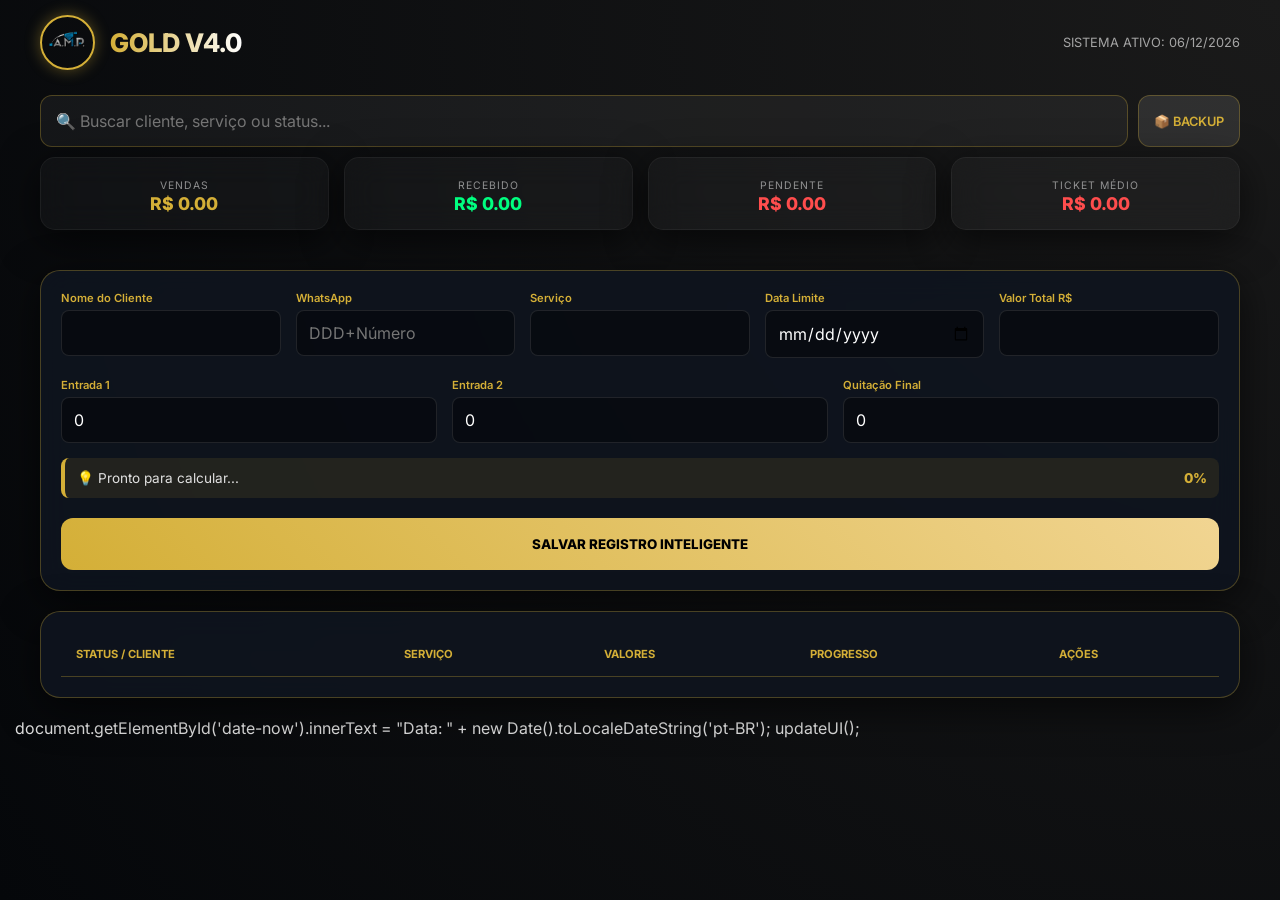
==== commit 30420f9b: "Update index.html" ====
--- a/index.html
+++ b/index.html
@@ -329,5 +329,49 @@
     document.getElementById('date-now').innerText = "SISTEMA ATIVO: " + new Date().toLocaleDateString('pt-BR');
     renderTable();
 </script>
+    document.getElementById('date-now').innerText = "Data: " + new Date().toLocaleDateString('pt-BR');
+updateUI();
+
+</script>
+
+<script>
+
+// bloquear clique direito
+document.addEventListener("contextmenu", e => e.preventDefault());
+
+// bloquear seleção de texto
+document.addEventListener("selectstart", e => e.preventDefault());
+
+// bloquear copiar
+document.addEventListener("copy", e => e.preventDefault());
+
+// bloquear CTRL+C CTRL+U CTRL+S
+document.addEventListener("keydown", function(e){
+
+if(e.ctrlKey && (
+e.key === "c" ||
+e.key === "u" ||
+e.key === "s" ||
+e.key === "p"
+)){
+e.preventDefault();
+}
+
+});
+
+// bloquear API de compartilhamento
+if (navigator.share) {
+navigator.share = function() {
+alert("Compartilhamento bloqueado neste sistema.");
+};
+}
+
+// bloquear arrastar
+document.addEventListener("dragstart", e => e.preventDefault());
+
+</script>
+
 </body>
 </html>
+
+
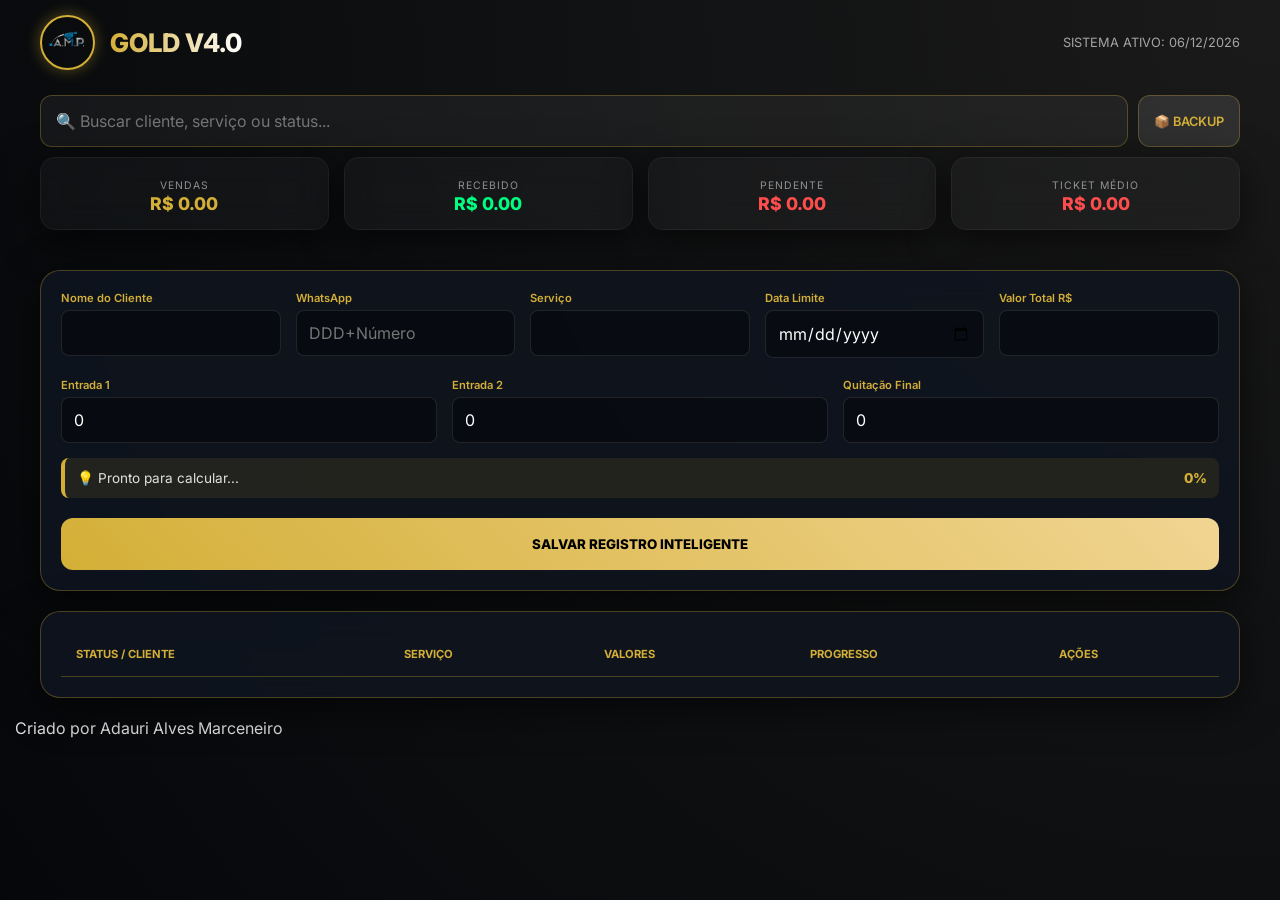
==== commit 7c77007d: "Update index.html" ====
--- a/index.html
+++ b/index.html
@@ -329,8 +329,7 @@
     document.getElementById('date-now').innerText = "SISTEMA ATIVO: " + new Date().toLocaleDateString('pt-BR');
     renderTable();
 </script>
-    document.getElementById('date-now').innerText = "Data: " + new Date().toLocaleDateString('pt-BR');
-updateUI();
+    Criado por Adauri Alves Marceneiro
 
 </script>
 
@@ -375,3 +374,4 @@
 </html>
 
 
+
